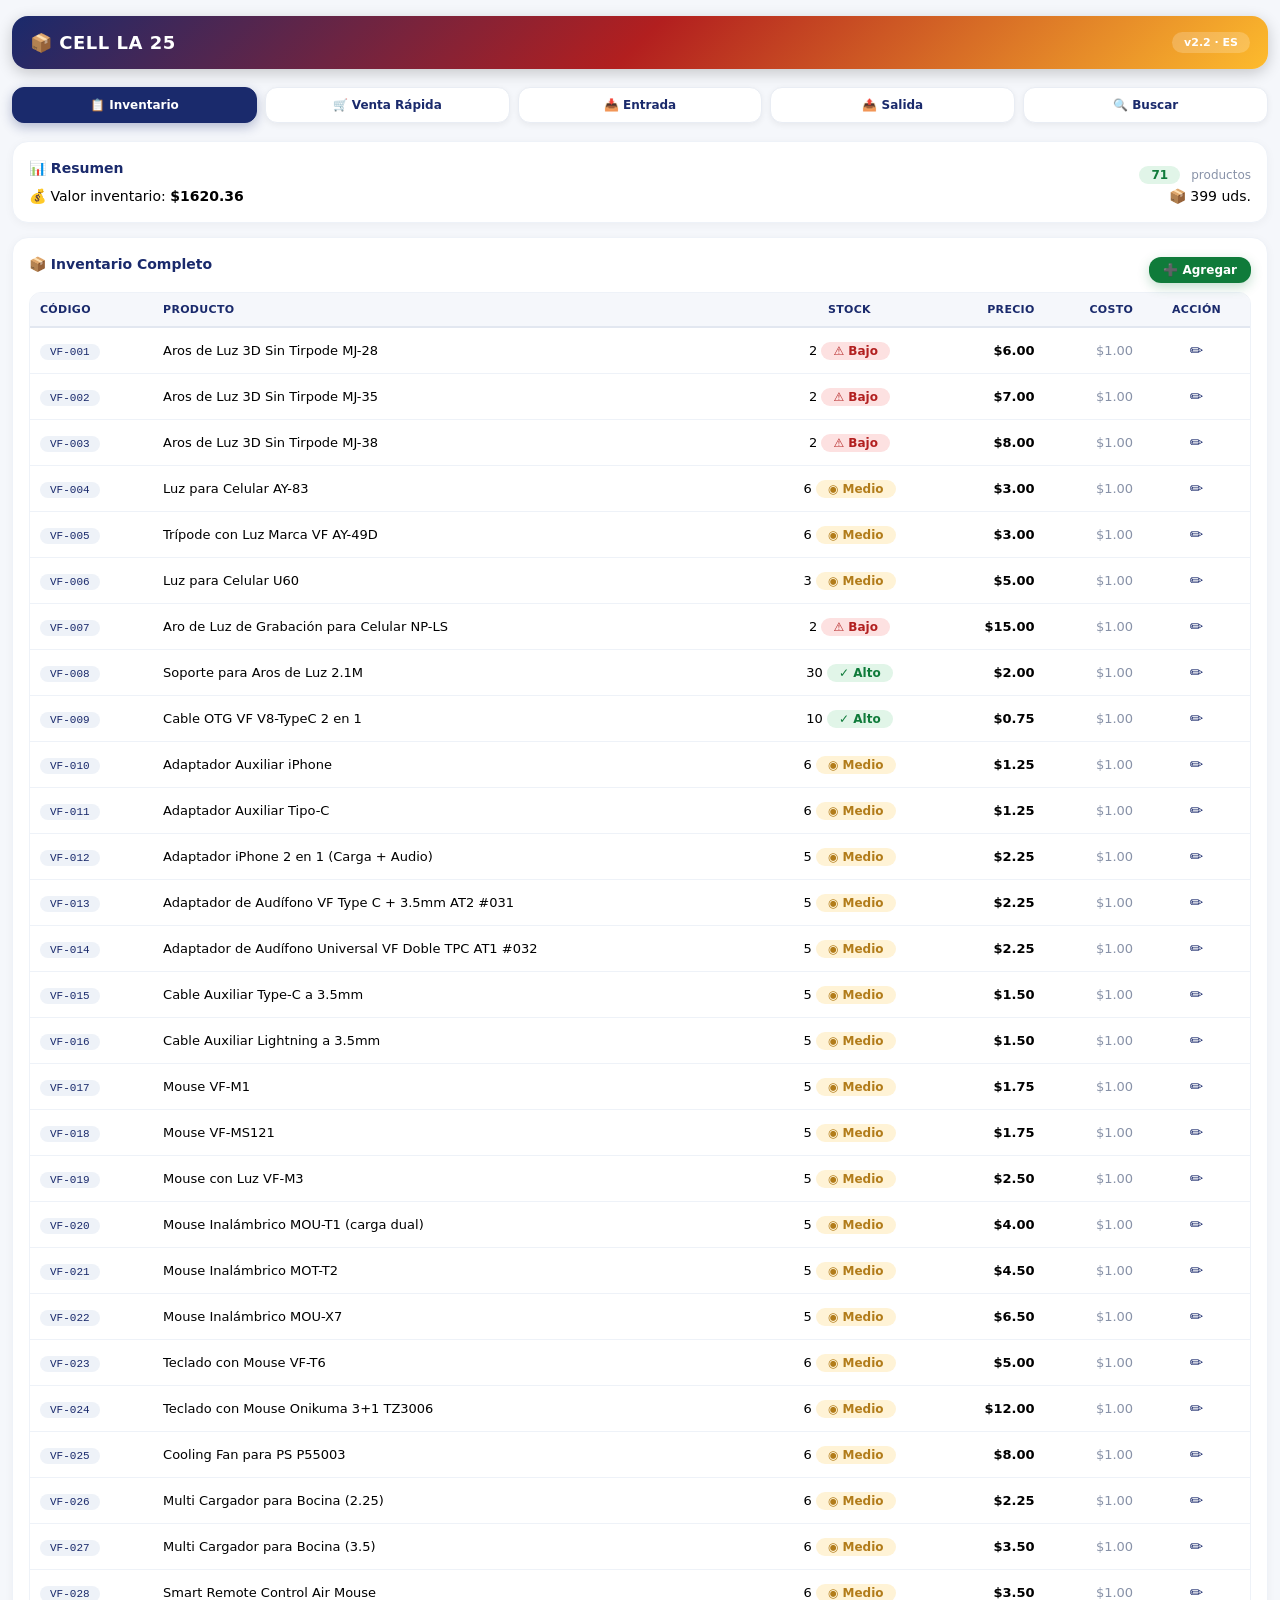
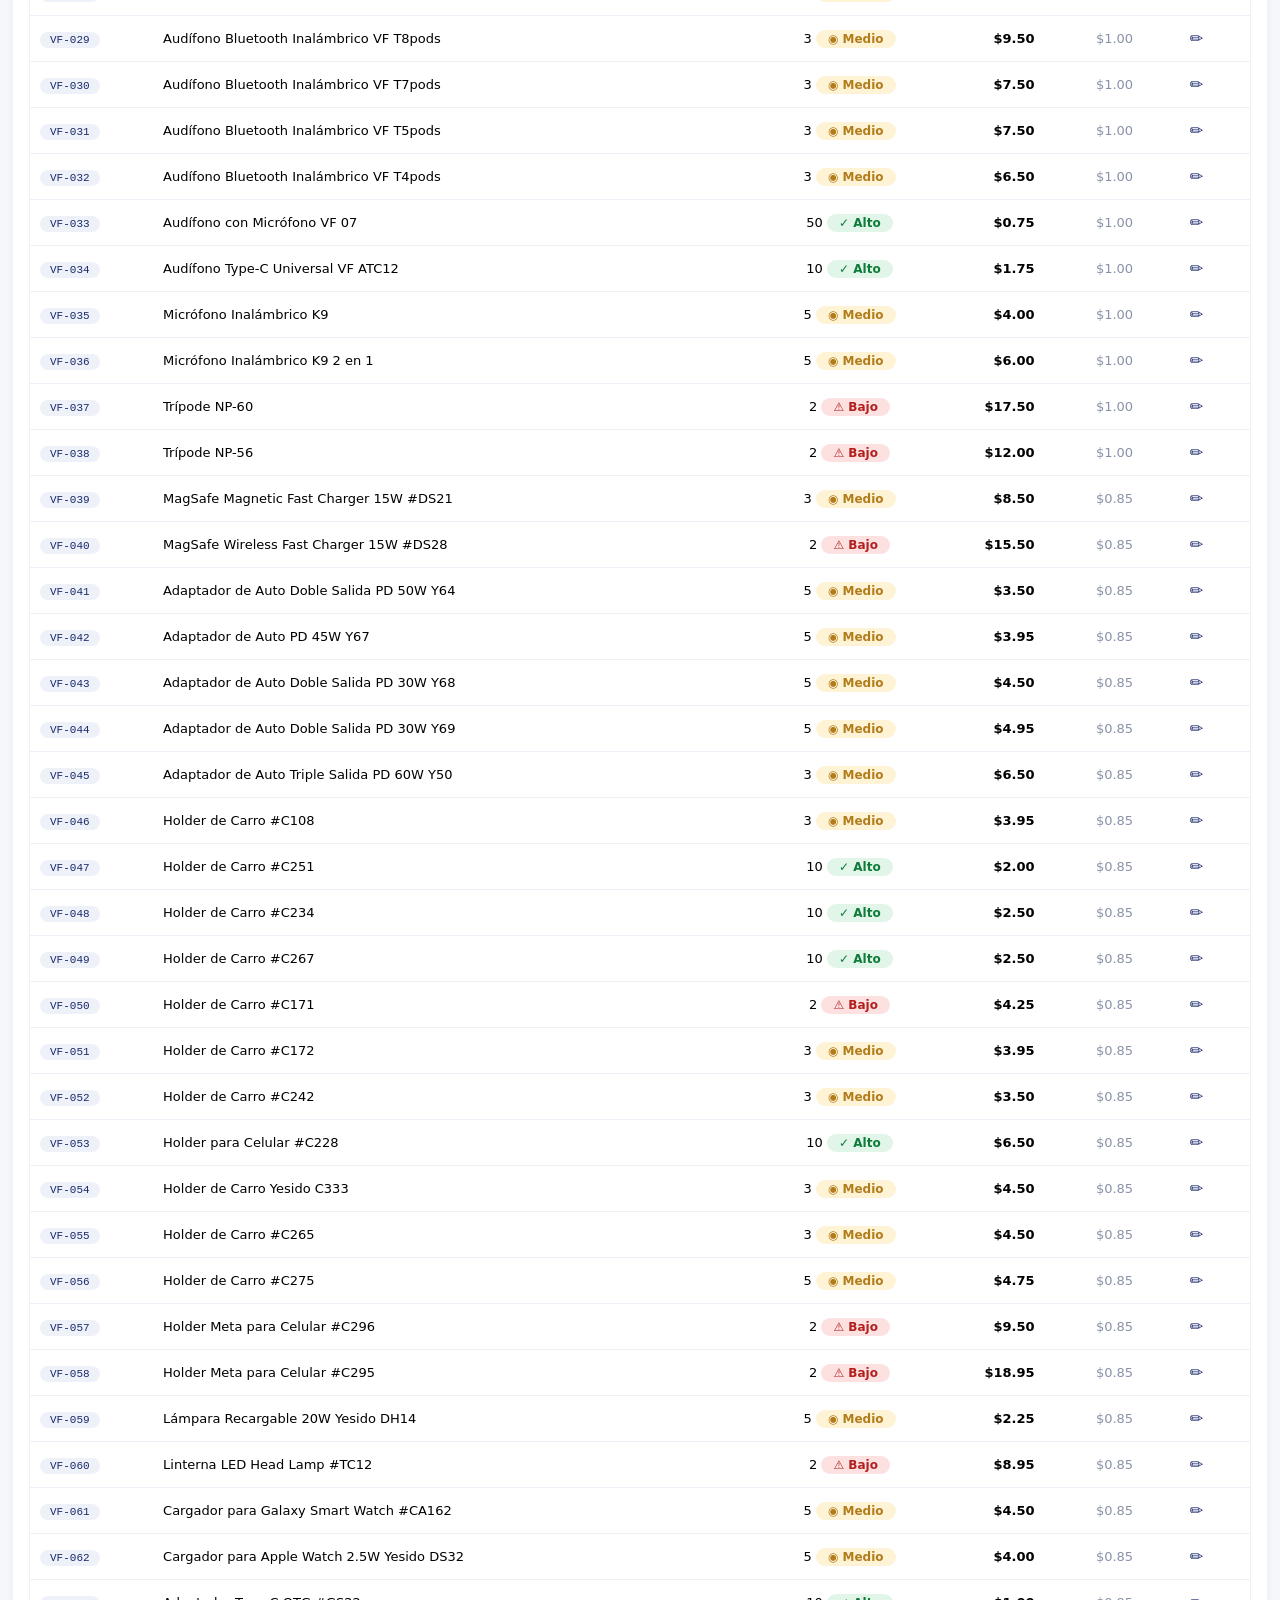
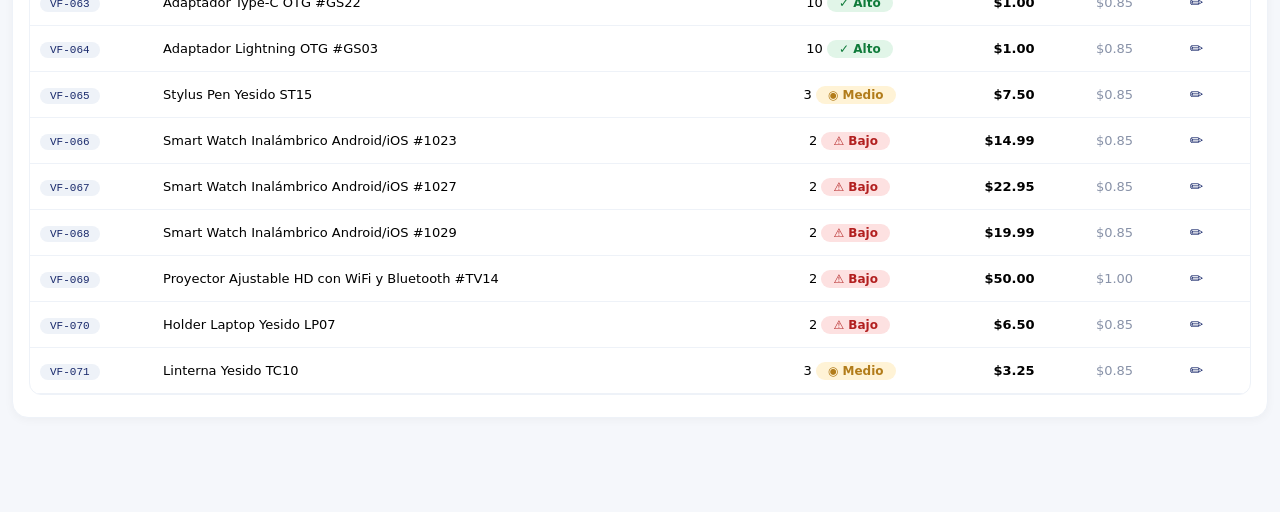
==== 6.html @ 913d0e4a "Add files via upload subir sistema" ====
<!DOCTYPE html>
<html lang="es">
<head>
    <meta charset="UTF-8" />
    <meta name="viewport" content="width=device-width, initial-scale=1.0, maximum-scale=1.0, user-scalable=yes" />
    <title>CELL LA 25 - Sistema de Inventario</title>
    <style>
        * {
            margin: 0;
            padding: 0;
            box-sizing: border-box;
            font-family: 'Segoe UI', system-ui, -apple-system, sans-serif;
        }
        body {
            background: #f5f7fb;
            min-height: 100vh;
            padding: 16px 12px 80px 12px;
        }
        .header {
            display: flex;
            justify-content: space-between;
            align-items: center;
            background: linear-gradient(135deg, #1a2a6c 0%, #b21f1f 50%, #fdbb2d 100%);
            padding: 16px 18px;
            border-radius: 16px;
            color: white;
            margin-bottom: 18px;
            box-shadow: 0 4px 15px rgba(0, 0, 0, 0.2);
        }
        .header h1 {
            font-size: 18px;
            font-weight: 700;
            letter-spacing: 0.5px;
        }
        .header .badge {
            background: rgba(255, 255, 255, 0.2);
            padding: 4px 12px;
            border-radius: 30px;
            font-size: 11px;
            font-weight: 600;
        }
        .nav {
            display: flex;
            gap: 8px;
            flex-wrap: wrap;
            margin-bottom: 18px;
        }
        .nav button {
            flex: 1;
            min-width: 60px;
            padding: 10px 6px;
            border: none;
            border-radius: 12px;
            background: white;
            color: #1a2a6c;
            font-weight: 600;
            font-size: 12px;
            box-shadow: 0 2px 6px rgba(0, 0, 0, 0.06);
            transition: 0.2s;
            cursor: pointer;
            border: 1px solid #e9edf4;
        }
        .nav button.active {
            background: #1a2a6c;
            color: white;
            border-color: #1a2a6c;
            box-shadow: 0 4px 12px rgba(26, 42, 108, 0.3);
        }
        .nav button:active {
            transform: scale(0.95);
        }
        .panel {
            display: none;
            animation: fadeUp 0.25s ease;
        }
        .panel.active {
            display: block;
        }
        @keyframes fadeUp {
            0% {
                opacity: 0;
                transform: translateY(12px);
            }
            100% {
                opacity: 1;
                transform: translateY(0);
            }
        }
        .card {
            background: white;
            border-radius: 16px;
            padding: 18px 16px;
            margin-bottom: 14px;
            box-shadow: 0 2px 10px rgba(0, 0, 0, 0.04);
            border: 1px solid #eef2f8;
        }
        .card-title {
            font-size: 14px;
            font-weight: 700;
            color: #1a2a6c;
            margin-bottom: 12px;
            display: flex;
            align-items: center;
            gap: 8px;
        }
        .input-group {
            display: flex;
            gap: 10px;
            flex-wrap: wrap;
            margin-bottom: 12px;
        }
        .input-group input,
        .input-group select {
            flex: 1;
            min-width: 140px;
            padding: 12px 14px;
            border: 1.5px solid #e2e7f0;
            border-radius: 12px;
            font-size: 15px;
            background: #fafbfc;
            outline: none;
            transition: 0.2s;
        }
        .input-group input:focus,
        .input-group select:focus {
            border-color: #1a2a6c;
            background: white;
            box-shadow: 0 0 0 3px rgba(26, 42, 108, 0.1);
        }
        .btn {
            padding: 12px 22px;
            border: none;
            border-radius: 12px;
            font-weight: 700;
            font-size: 14px;
            cursor: pointer;
            transition: 0.2s;
            background: #eef2f8;
            color: #1a2a6c;
        }
        .btn:active {
            transform: scale(0.96);
        }
        .btn-primary {
            background: #1a2a6c;
            color: white;
            box-shadow: 0 4px 12px rgba(26, 42, 108, 0.25);
        }
        .btn-success {
            background: #0f7b3a;
            color: white;
            box-shadow: 0 4px 12px rgba(15, 123, 58, 0.25);
        }
        .btn-danger {
            background: #b21f1f;
            color: white;
            box-shadow: 0 4px 12px rgba(178, 31, 31, 0.25);
        }
        .btn-warning {
            background: #d48c1c;
            color: white;
            box-shadow: 0 4px 12px rgba(212, 140, 28, 0.25);
        }
        .btn-outline {
            background: transparent;
            border: 1.5px solid #1a2a6c;
            color: #1a2a6c;
        }
        .btn-sm {
            padding: 6px 14px;
            font-size: 12px;
        }
        .btn-block {
            width: 100%;
            justify-content: center;
            display: flex;
        }
        .table-wrap {
            overflow-x: auto;
            -webkit-overflow-scrolling: touch;
            margin: 8px 0 4px 0;
            border-radius: 12px;
            border: 1px solid #eef2f8;
        }
        table {
            width: 100%;
            border-collapse: collapse;
            font-size: 13px;
            min-width: 500px;
        }
        th {
            background: #f5f7fb;
            text-align: left;
            padding: 10px 10px;
            font-weight: 700;
            color: #1a2a6c;
            border-bottom: 2px solid #e2e7f0;
            font-size: 11px;
            text-transform: uppercase;
            letter-spacing: 0.3px;
            white-space: nowrap;
        }
        td {
            padding: 9px 10px;
            border-bottom: 1px solid #eef2f8;
            vertical-align: middle;
        }
        .text-muted {
            color: #8892a8;
            font-size: 12px;
        }
        .text-success {
            color: #0f7b3a;
            font-weight: 700;
        }
        .text-danger {
            color: #b21f1f;
            font-weight: 700;
        }
        .badge-stock {
            display: inline-block;
            padding: 2px 12px;
            border-radius: 30px;
            font-size: 12px;
            font-weight: 700;
        }
        .badge-stock.alto {
            background: #e1f5e8;
            color: #0f7b3a;
        }
        .badge-stock.medio {
            background: #fff3d6;
            color: #b27c1a;
        }
        .badge-stock.bajo {
            background: #fde1e1;
            color: #b21f1f;
        }
        .scan-area {
            background: #f0f4ff;
            border: 2px dashed #1a2a6c;
            border-radius: 16px;
            padding: 30px 16px;
            text-align: center;
            margin-bottom: 14px;
        }
        .scan-area input {
            width: 100%;
            padding: 16px;
            font-size: 20px;
            text-align: center;
            border: 2px solid #1a2a6c;
            border-radius: 12px;
            background: white;
            font-weight: 600;
            letter-spacing: 2px;
        }
        .scan-result {
            background: #f8faff;
            border-radius: 12px;
            padding: 16px;
            margin-top: 12px;
            border-left: 4px solid #1a2a6c;
        }
        .flex {
            display: flex;
            gap: 10px;
            flex-wrap: wrap;
            align-items: center;
        }
        .flex-between {
            display: flex;
            justify-content: space-between;
            align-items: center;
            flex-wrap: wrap;
            gap: 8px;
        }
        .gap-8 {
            gap: 8px;
        }
        .mt-8 {
            margin-top: 8px;
        }
        .mb-8 {
            margin-bottom: 8px;
        }
        .w-full {
            width: 100%;
        }
        .text-center {
            text-align: center;
        }
        .total-row {
            background: #f5f7fb;
            font-weight: 700;
        }
        .empty-state {
            padding: 30px 10px;
            text-align: center;
            color: #8892a8;
        }
        .empty-state span {
            font-size: 40px;
            display: block;
            margin-bottom: 10px;
        }
        .toast {
            position: fixed;
            bottom: 20px;
            left: 50%;
            transform: translateX(-50%);
            background: #1a2a6c;
            color: white;
            padding: 14px 28px;
            border-radius: 40px;
            font-weight: 600;
            font-size: 14px;
            box-shadow: 0 8px 30px rgba(0, 0, 0, 0.25);
            z-index: 999;
            opacity: 0;
            transition: 0.3s;
            pointer-events: none;
            max-width: 90%;
            text-align: center;
        }
        .toast.show {
            opacity: 1;
            transform: translateX(-50%) translateY(0);
        }
        .toast.success {
            background: #0f7b3a;
        }
        .toast.error {
            background: #b21f1f;
        }
        .codigo-badge {
            background: #eef2f8;
            padding: 2px 10px;
            border-radius: 30px;
            font-family: monospace;
            font-size: 11px;
            color: #1a2a6c;
        }
        /* Modal */
        .modal-overlay {
            display: none;
            position: fixed;
            top: 0;
            left: 0;
            width: 100%;
            height: 100%;
            background: rgba(0, 0, 0, 0.5);
            z-index: 1000;
            justify-content: center;
            align-items: center;
            padding: 20px;
        }
        .modal-overlay.active {
            display: flex;
        }
        .modal {
            background: white;
            border-radius: 20px;
            padding: 24px 20px;
            max-width: 420px;
            width: 100%;
            box-shadow: 0 20px 60px rgba(0, 0, 0, 0.3);
            animation: fadeUp 0.2s ease;
        }
        .modal h3 {
            font-size: 18px;
            color: #1a2a6c;
            margin-bottom: 16px;
        }
        .modal label {
            font-size: 13px;
            font-weight: 600;
            color: #1a2a6c;
            display: block;
            margin-top: 10px;
        }
        .modal input {
            width: 100%;
            padding: 10px 14px;
            border: 1.5px solid #e2e7f0;
            border-radius: 12px;
            font-size: 15px;
            margin-top: 4px;
            background: #fafbfc;
            outline: none;
        }
        .modal input:focus {
            border-color: #1a2a6c;
            background: white;
        }
        .modal .btn-group {
            display: flex;
            gap: 10px;
            margin-top: 18px;
        }
        .modal .btn-group .btn {
            flex: 1;
        }
        .edit-btn {
            background: none;
            border: none;
            color: #1a2a6c;
            font-size: 16px;
            cursor: pointer;
            padding: 4px 8px;
            border-radius: 8px;
            transition: 0.2s;
        }
        .edit-btn:hover {
            background: #eef2f8;
        }
        /* Ticket / Print */
        .ticket {
            display: none;
            background: white;
            padding: 20px;
            font-family: 'Courier New', monospace;
            font-size: 14px;
            line-height: 1.6;
            max-width: 300px;
            margin: 0 auto;
        }
        .ticket .center {
            text-align: center;
        }
        .ticket .line {
            border-top: 1px dashed #999;
            margin: 8px 0;
        }
        .ticket .total {
            font-size: 18px;
            font-weight: 700;
        }
        .ticket .small {
            font-size: 12px;
            color: #666;
        }
        @media print {
            body * {
                visibility: hidden;
            }
            .ticket,
            .ticket * {
                visibility: visible;
            }
            .ticket {
                display: block !important;
                position: absolute;
                left: 0;
                top: 0;
                width: 100%;
                max-width: 300px;
                padding: 20px;
                margin: 0 auto;
            }
            .no-print {
                display: none !important;
            }
        }
        @media (max-width: 480px) {
            .header h1 {
                font-size: 15px;
            }
            .nav button {
                font-size: 10px;
                padding: 8px 4px;
                min-width: 48px;
            }
            .btn {
                font-size: 13px;
                padding: 10px 16px;
            }
            .input-group input,
            .input-group select {
                font-size: 14px;
                padding: 10px 12px;
            }
            .card {
                padding: 14px 12px;
            }
            table {
                font-size: 12px;
                min-width: 420px;
            }
            th,
            td {
                padding: 6px 8px;
            }
        }
    </style>
</head>
<body>

    <!-- HEADER -->
    <div class="header">
        <h1>📦 CELL LA 25</h1>
        <span class="badge">v2.2 · ES</span>
    </div>

    <!-- NAV -->
    <div class="nav" id="mainNav">
        <button class="active" data-panel="panel-inventario">📋 Inventario</button>
        <button data-panel="panel-venta">🛒 Venta Rápida</button>
        <button data-panel="panel-entrada">📥 Entrada</button>
        <button data-panel="panel-salida">📤 Salida</button>
        <button data-panel="panel-buscar">🔍 Buscar</button>
    </div>

    <!-- TOAST -->
    <div class="toast" id="toast"></div>

    <!-- TICKET (para imprimir) -->
    <div class="ticket" id="ticket">
        <div class="center">
            <strong>CELL LA 25</strong><br>
            <span class="small">Tel: 0000-0000</span><br>
            <span class="small" id="ticketFecha"></span>
        </div>
        <div class="line"></div>
        <div id="ticketItems"></div>
        <div class="line"></div>
        <div class="center total">
            Total: <span id="ticketTotal">$0.00</span>
        </div>
        <div class="line"></div>
        <div class="center small">¡Gracias por tu compra!</div>
    </div>

    <!-- MODAL EDITAR -->
    <div class="modal-overlay" id="modalEditar">
        <div class="modal">
            <h3>✏️ Editar Producto</h3>
            <label>Código</label>
            <input id="editCodigo" readonly style="background:#f0f2f6;">
            <label>Nombre</label>
            <input id="editNombre">
            <label>Precio (venta)</label>
            <input id="editPrecio" type="number" step="0.01">
            <label>Costo</label>
            <input id="editCosto" type="number" step="0.01">
            <label>Stock</label>
            <input id="editStock" type="number" step="1">
            <div class="btn-group">
                <button class="btn btn-success" id="editGuardar">💾 Guardar</button>
                <button class="btn btn-danger" id="editEliminar">🗑 Eliminar</button>
                <button class="btn btn-outline" id="editCancelar">Cancelar</button>
            </div>
        </div>
    </div>

    <!-- MODAL AGREGAR -->
    <div class="modal-overlay" id="modalAgregar">
        <div class="modal">
            <h3>➕ Agregar Producto</h3>
            <label>Código (deja vacío para auto-generar)</label>
            <input id="agregarCodigo" placeholder="Ej: 1234567890123 o VF-999">
            <label>Nombre *</label>
            <input id="agregarNombre" placeholder="Nombre del producto">
            <label>Precio (venta) *</label>
            <input id="agregarPrecio" type="number" step="0.01" placeholder="0.00">
            <label>Costo *</label>
            <input id="agregarCosto" type="number" step="0.01" placeholder="0.00">
            <label>Stock *</label>
            <input id="agregarStock" type="number" step="1" placeholder="0">
            <div class="btn-group">
                <button class="btn btn-success" id="agregarGuardar">💾 Guardar</button>
                <button class="btn btn-outline" id="agregarCancelar">Cancelar</button>
            </div>
        </div>
    </div>

    <!-- ========== PANEL INVENTARIO ========== -->
    <div class="panel active" id="panel-inventario">
        <div class="card">
            <div class="flex-between">
                <div class="card-title">📊 Resumen</div>
                <div>
                    <span class="badge-stock alto" id="totalProductos">0</span>
                    <span class="text-muted" style="margin-left:6px;">productos</span>
                </div>
            </div>
            <div class="flex gap-8" style="font-size:14px;">
                <span>💰 Valor inventario: <strong id="valorTotal">$0.00</strong></span>
                <span style="margin-left:auto;">📦 <span id="totalUnidades">0</span> uds.</span>
            </div>
        </div>
        <div class="card">
            <div class="flex-between">
                <div class="card-title">📦 Inventario Completo</div>
                <button class="btn btn-success btn-sm" id="btnAbrirAgregar">➕ Agregar</button>
            </div>
            <div class="table-wrap">
                <table>
                    <thead>
                        <tr>
                            <th>Código</th>
                            <th>Producto</th>
                            <th style="text-align:center;">Stock</th>
                            <th style="text-align:right;">Precio</th>
                            <th style="text-align:right;">Costo</th>
                            <th style="text-align:center;">Acción</th>
                        </tr>
                    </thead>
                    <tbody id="inventarioBody">
                    </tbody>
                </table>
            </div>
        </div>
    </div>

    <!-- ========== PANEL VENTA RÁPIDA ========== -->
    <div class="panel" id="panel-venta">
        <div class="card">
            <div class="card-title">📷 Escanear / Vender</div>
            <div class="scan-area">
                <p style="color:#1a2a6c;font-weight:600;margin-bottom:12px;">Escanea o escribe el código</p>
                <input type="text" id="scanInput" placeholder="Código de barras o VF-xxx" autofocus>
                <div style="margin-top:10px;font-size:13px;color:#8892a8;">
                    ⚡ 1 segundo · solo 2 clics
                </div>
            </div>
            <div id="scanResult" class="scan-result" style="display:none;">
                <div id="productoEncontrado"></div>
                <div class="flex mt-8">
                    <button class="btn btn-success" id="btnVenderConfirm" style="flex:1;">✅ Vender (1 ud.)</button>
                    <button class="btn btn-outline" id="btnVenderCancel">Cancelar</button>
                </div>
                <div class="flex mt-8">
                    <input type="number" id="ventaCantidad" value="1" min="1" style="flex:1;padding:10px;border:1.5px solid #e2e7f0;border-radius:12px;font-size:15px;width:70px;">
                    <button class="btn btn-primary" id="btnVenderMulti" style="flex:2;">Vender cantidad</button>
                </div>
            </div>
        </div>
        <div class="card">
            <div class="card-title">🕐 Últimas ventas</div>
            <div id="ultimasVentas" class="text-muted" style="padding:8px 0;">Sin ventas registradas</div>
        </div>
    </div>

    <!-- ========== PANEL ENTRADA ========== -->
    <div class="panel" id="panel-entrada">
        <div class="card">
            <div class="card-title">📥 Entrada de Mercancía</div>
            <div class="input-group">
                <input type="text" id="entradaCodigo" placeholder="Código (VF-xxx o barras)">
                <input type="number" id="entradaCantidad" placeholder="Cantidad" value="1" min="1">
            </div>
            <button class="btn btn-success btn-block" id="btnEntrada">✅ Agregar Stock</button>
        </div>
        <div class="card">
            <div class="card-title">📋 Últimos movimientos</div>
            <div id="movimientosLista" class="text-muted" style="padding:8px 0;">Sin movimientos</div>
        </div>
    </div>

    <!-- ========== PANEL SALIDA ========== -->
    <div class="panel" id="panel-salida">
        <div class="card">
            <div class="card-title">📤 Salida / Ajuste</div>
            <div class="input-group">
                <input type="text" id="salidaCodigo" placeholder="Código (VF-xxx o barras)">
                <input type="number" id="salidaCantidad" placeholder="Cantidad" value="1" min="1">
            </div>
            <button class="btn btn-danger btn-block" id="btnSalida">➖ Quitar Stock</button>
        </div>
    </div>

    <!-- ========== PANEL BUSCAR ========== -->
    <div class="panel" id="panel-buscar">
        <div class="card">
            <div class="card-title">🔍 Buscar Producto</div>
            <div class="input-group">
                <input type="text" id="buscarInput" placeholder="Escribe nombre o código...">
            </div>
            <div id="buscarResultados" class="text-muted" style="padding:8px 0;">Escribe para buscar</div>
        </div>
    </div>

    <script>
        // ============================================
        //  DATA: 71 productos importados
        // ============================================
        const productosBase = [
            { codigo: "VF-001", nombre: "Aros de Luz 3D Sin Tirpode MJ-28", precio: 6, costo: 1, stock: 2 },
            { codigo: "VF-002", nombre: "Aros de Luz 3D Sin Tirpode MJ-35", precio: 7, costo: 1, stock: 2 },
            { codigo: "VF-003", nombre: "Aros de Luz 3D Sin Tirpode MJ-38", precio: 8, costo: 1, stock: 2 },
            { codigo: "VF-004", nombre: "Luz para Celular AY-83", precio: 3, costo: 1, stock: 6 },
            { codigo: "VF-005", nombre: "Trípode con Luz Marca VF AY-49D", precio: 3, costo: 1, stock: 6 },
            { codigo: "VF-006", nombre: "Luz para Celular U60", precio: 5, costo: 1, stock: 3 },
            { codigo: "VF-007", nombre: "Aro de Luz de Grabación para Celular NP-LS", precio: 15, costo: 1, stock: 2 },
            { codigo: "VF-008", nombre: "Soporte para Aros de Luz 2.1M", precio: 2, costo: 1, stock: 30 },
            { codigo: "VF-009", nombre: "Cable OTG VF V8-TypeC 2 en 1", precio: 0.75, costo: 1, stock: 10 },
            { codigo: "VF-010", nombre: "Adaptador Auxiliar iPhone", precio: 1.25, costo: 1, stock: 6 },
            { codigo: "VF-011", nombre: "Adaptador Auxiliar Tipo-C", precio: 1.25, costo: 1, stock: 6 },
            { codigo: "VF-012", nombre: "Adaptador iPhone 2 en 1 (Carga + Audio)", precio: 2.25, costo: 1, stock: 5 },
            { codigo: "VF-013", nombre: "Adaptador de Audífono VF Type C + 3.5mm AT2 #031", precio: 2.25, costo: 1,
            stock: 5 },
            { codigo: "VF-014", nombre: "Adaptador de Audífono Universal VF Doble TPC AT1 #032", precio: 2.25, costo: 1,
                stock: 5 },
            { codigo: "VF-015", nombre: "Cable Auxiliar Type-C a 3.5mm", precio: 1.5, costo: 1, stock: 5 },
            { codigo: "VF-016", nombre: "Cable Auxiliar Lightning a 3.5mm", precio: 1.5, costo: 1, stock: 5 },
            { codigo: "VF-017", nombre: "Mouse VF-M1", precio: 1.75, costo: 1, stock: 5 },
            { codigo: "VF-018", nombre: "Mouse VF-MS121", precio: 1.75, costo: 1, stock: 5 },
            { codigo: "VF-019", nombre: "Mouse con Luz VF-M3", precio: 2.5, costo: 1, stock: 5 },
            { codigo: "VF-020", nombre: "Mouse Inalámbrico MOU-T1 (carga dual)", precio: 4, costo: 1, stock: 5 },
            { codigo: "VF-021", nombre: "Mouse Inalámbrico MOT-T2", precio: 4.5, costo: 1, stock: 5 },
            { codigo: "VF-022", nombre: "Mouse Inalámbrico MOU-X7", precio: 6.5, costo: 1, stock: 5 },
            { codigo: "VF-023", nombre: "Teclado con Mouse VF-T6", precio: 5, costo: 1, stock: 6 },
            { codigo: "VF-024", nombre: "Teclado con Mouse Onikuma 3+1 TZ3006", precio: 12, costo: 1, stock: 6 },
            { codigo: "VF-025", nombre: "Cooling Fan para PS P55003", precio: 8, costo: 1, stock: 6 },
            { codigo: "VF-026", nombre: "Multi Cargador para Bocina (2.25)", precio: 2.25, costo: 1, stock: 6 },
            { codigo: "VF-027", nombre: "Multi Cargador para Bocina (3.5)", precio: 3.5, costo: 1, stock: 6 },
            { codigo: "VF-028", nombre: "Smart Remote Control Air Mouse", precio: 3.5, costo: 1, stock: 6 },
            { codigo: "VF-029", nombre: "Audífono Bluetooth Inalámbrico VF T8pods", precio: 9.5, costo: 1, stock: 3 },
            { codigo: "VF-030", nombre: "Audífono Bluetooth Inalámbrico VF T7pods", precio: 7.5, costo: 1, stock: 3 },
            { codigo: "VF-031", nombre: "Audífono Bluetooth Inalámbrico VF T5pods", precio: 7.5, costo: 1, stock: 3 },
            { codigo: "VF-032", nombre: "Audífono Bluetooth Inalámbrico VF T4pods", precio: 6.5, costo: 1, stock: 3 },
            { codigo: "VF-033", nombre: "Audífono con Micrófono VF 07", precio: 0.75, costo: 1, stock: 50 },
            { codigo: "VF-034", nombre: "Audífono Type-C Universal VF ATC12", precio: 1.75, costo: 1, stock: 10 },
            { codigo: "VF-035", nombre: "Micrófono Inalámbrico K9", precio: 4, costo: 1, stock: 5 },
            { codigo: "VF-036", nombre: "Micrófono Inalámbrico K9 2 en 1", precio: 6, costo: 1, stock: 5 },
            { codigo: "VF-037", nombre: "Trípode NP-60", precio: 17.5, costo: 1, stock: 2 },
            { codigo: "VF-038", nombre: "Trípode NP-56", precio: 12, costo: 1, stock: 2 },
            { codigo: "VF-039", nombre: "MagSafe Magnetic Fast Charger 15W #DS21", precio: 8.5, costo: 0.85, stock: 3 },
            { codigo: "VF-040", nombre: "MagSafe Wireless Fast Charger 15W #DS28", precio: 15.5, costo: 0.85, stock: 2 },
            { codigo: "VF-041", nombre: "Adaptador de Auto Doble Salida PD 50W Y64", precio: 3.5, costo: 0.85, stock: 5 },
            { codigo: "VF-042", nombre: "Adaptador de Auto PD 45W Y67", precio: 3.95, costo: 0.85, stock: 5 },
            { codigo: "VF-043", nombre: "Adaptador de Auto Doble Salida PD 30W Y68", precio: 4.5, costo: 0.85, stock: 5 },
            { codigo: "VF-044", nombre: "Adaptador de Auto Doble Salida PD 30W Y69", precio: 4.95, costo: 0.85, stock: 5 },
            { codigo: "VF-045", nombre: "Adaptador de Auto Triple Salida PD 60W Y50", precio: 6.5, costo: 0.85, stock: 3 },
            { codigo: "VF-046", nombre: "Holder de Carro #C108", precio: 3.95, costo: 0.85, stock: 3 },
            { codigo: "VF-047", nombre: "Holder de Carro #C251", precio: 2, costo: 0.85, stock: 10 },
            { codigo: "VF-048", nombre: "Holder de Carro #C234", precio: 2.5, costo: 0.85, stock: 10 },
            { codigo: "VF-049", nombre: "Holder de Carro #C267", precio: 2.5, costo: 0.85, stock: 10 },
            { codigo: "VF-050", nombre: "Holder de Carro #C171", precio: 4.25, costo: 0.85, stock: 2 },
            { codigo: "VF-051", nombre: "Holder de Carro #C172", precio: 3.95, costo: 0.85, stock: 3 },
            { codigo: "VF-052", nombre: "Holder de Carro #C242", precio: 3.5, costo: 0.85, stock: 3 },
            { codigo: "VF-053", nombre: "Holder para Celular #C228", precio: 6.5, costo: 0.85, stock: 10 },
            { codigo: "VF-054", nombre: "Holder de Carro Yesido C333", precio: 4.5, costo: 0.85, stock: 3 },
            { codigo: "VF-055", nombre: "Holder de Carro #C265", precio: 4.5, costo: 0.85, stock: 3 },
            { codigo: "VF-056", nombre: "Holder de Carro #C275", precio: 4.75, costo: 0.85, stock: 5 },
            { codigo: "VF-057", nombre: "Holder Meta para Celular #C296", precio: 9.5, costo: 0.85, stock: 2 },
            { codigo: "VF-058", nombre: "Holder Meta para Celular #C295", precio: 18.95, costo: 0.85, stock: 2 },
            { codigo: "VF-059", nombre: "Lámpara Recargable 20W Yesido DH14", precio: 2.25, costo: 0.85, stock: 5 },
            { codigo: "VF-060", nombre: "Linterna LED Head Lamp #TC12", precio: 8.95, costo: 0.85, stock: 2 },
            { codigo: "VF-061", nombre: "Cargador para Galaxy Smart Watch #CA162", precio: 4.5, costo: 0.85, stock: 5 },
            { codigo: "VF-062", nombre: "Cargador para Apple Watch 2.5W Yesido DS32", precio: 4, costo: 0.85, stock: 5 },
            { codigo: "VF-063", nombre: "Adaptador Type-C OTG #GS22", precio: 1, costo: 0.85, stock: 10 },
            { codigo: "VF-064", nombre: "Adaptador Lightning OTG #GS03", precio: 1, costo: 0.85, stock: 10 },
            { codigo: "VF-065", nombre: "Stylus Pen Yesido ST15", precio: 7.5, costo: 0.85, stock: 3 },
            { codigo: "VF-066", nombre: "Smart Watch Inalámbrico Android/iOS #1023", precio: 14.99, costo: 0.85,
            stock: 2 },
            { codigo: "VF-067", nombre: "Smart Watch Inalámbrico Android/iOS #1027", precio: 22.95, costo: 0.85,
            stock: 2 },
            { codigo: "VF-068", nombre: "Smart Watch Inalámbrico Android/iOS #1029", precio: 19.99, costo: 0.85,
            stock: 2 },
            { codigo: "VF-069", nombre: "Proyector Ajustable HD con WiFi y Bluetooth #TV14", precio: 50, costo: 1,
                stock: 2 },
            { codigo: "VF-070", nombre: "Holder Laptop Yesido LP07", precio: 6.5, costo: 0.85, stock: 2 },
            { codigo: "VF-071", nombre: "Linterna Yesido TC10", precio: 3.25, costo: 0.85, stock: 3 }
        ];

        // ============================================
        //  STORAGE
        // ============================================
        let productos = [];
        let ultimaVenta = null;

        function loadData() {
            const saved = localStorage.getItem('vf_inventario');
            if (saved) {
                try {
                    productos = JSON.parse(saved);
                    return;
                } catch (e) {}
            }
            productos = JSON.parse(JSON.stringify(productosBase));
            saveData();
        }

        function saveData() {
            localStorage.setItem('vf_inventario', JSON.stringify(productos));
            renderAll();
        }

        // ============================================
        //  HELPERS
        // ============================================
        function findProducto(codigo) {
            return productos.find(p => p.codigo === codigo || p.codigo === codigo.trim());
        }

        function formatMoneda(val) {
            return '$' + val.toFixed(2);
        }

        function toast(msg, tipo) {
            const el = document.getElementById('toast');
            el.textContent = msg;
            el.className = 'toast show ' + (tipo || '');
            clearTimeout(el._timer);
            el._timer = setTimeout(() => { el.className = 'toast'; }, 2500);
        }

        function getStockBadge(stock) {
            if (stock >= 10) return '<span class="badge-stock alto">✓ Alto</span>';
            if (stock >= 3) return '<span class="badge-stock medio">◉ Medio</span>';
            return '<span class="badge-stock bajo">⚠ Bajo</span>';
        }

        // ============================================
        //  TICKET (Imprimir)
        // ============================================
        function imprimirTicket(venta) {
            const ticket = document.getElementById('ticket');
            const fecha = new Date().toLocaleString('es-PA');
            document.getElementById('ticketFecha').textContent = fecha;

            let itemsHtml = '';
            let total = 0;
            venta.items.forEach(item => {
                const subtotal = item.cantidad * item.precio;
                total += subtotal;
                itemsHtml +=
                    `${item.nombre}<br>${item.cantidad} x ${formatMoneda(item.precio)} = ${formatMoneda(subtotal)}<br>`;
            });
            document.getElementById('ticketItems').innerHTML = itemsHtml;
            document.getElementById('ticketTotal').textContent = formatMoneda(total);

            ticket.style.display = 'block';
            setTimeout(() => {
                window.print();
                setTimeout(() => {
                    ticket.style.display = 'none';
                }, 500);
            }, 300);
        }

        // ============================================
        //  RENDER
        // ============================================
        function renderInventario() {
            const tbody = document.getElementById('inventarioBody');
            if (productos.length === 0) {
                tbody.innerHTML =
                '<tr><td colspan="6" class="empty-state"><span>📭</span>No hay productos</td></tr>';
                return;
            }
            let html = '';
            let totalValor = 0;
            let totalUds = 0;
            productos.forEach(p => {
                const val = p.stock * p.precio;
                totalValor += val;
                totalUds += p.stock;
                html += `<tr>
                    <td><span class="codigo-badge">${p.codigo}</span></td>
                    <td>${p.nombre}</td>
                    <td style="text-align:center;">${p.stock} ${getStockBadge(p.stock)}</td>
                    <td style="text-align:right;font-weight:600;">${formatMoneda(p.precio)}</td>
                    <td style="text-align:right;color:#8892a8;">${formatMoneda(p.costo)}</td>
                    <td style="text-align:center;">
                        <button class="edit-btn" data-codigo="${p.codigo}" title="Editar">✏️</button>
                    </td>
                </tr>`;
            });
            tbody.innerHTML = html;
            document.getElementById('totalProductos').textContent = productos.length;
            document.getElementById('totalUnidades').textContent = totalUds;
            document.getElementById('valorTotal').textContent = formatMoneda(totalValor);

            document.querySelectorAll('.edit-btn').forEach(btn => {
                btn.addEventListener('click', function() {
                    abrirModal(this.dataset.codigo);
                });
            });
        }

        function renderUltimasVentas() {
            const el = document.getElementById('ultimasVentas');
            const ventas = JSON.parse(localStorage.getItem('vf_ventas') || '[]');
            if (ventas.length === 0) {
                el.innerHTML = '<span class="text-muted">Sin ventas registradas</span>';
                return;
            }
            const ultimas = ventas.slice(-5).reverse();
            el.innerHTML = ultimas.map(v =>
                `<div style="padding:6px 0;border-bottom:1px solid #f0f2f6;font-size:13px;">
                    <strong>${v.producto}</strong> · ${v.cantidad} uds · ${formatMoneda(v.total)} 
                    <span class="text-muted" style="float:right;">${v.fecha}</span>
                </div>`
            ).join('');
        }

        function renderMovimientos() {
            const el = document.getElementById('movimientosLista');
            const movs = JSON.parse(localStorage.getItem('vf_movimientos') || '[]');
            if (movs.length === 0) {
                el.innerHTML = '<span class="text-muted">Sin movimientos</span>';
                return;
            }
            const ultimos = movs.slice(-8).reverse();
            el.innerHTML = ultimos.map(m =>
                `<div style="padding:5px 0;border-bottom:1px solid #f0f2f6;font-size:13px;">
                    ${m.tipo === 'entrada' ? '📥' : '📤'} <strong>${m.producto}</strong> 
                    ${m.cantidad} uds · ${formatMoneda(m.total)} 
                    <span class="text-muted" style="float:right;">${m.fecha}</span>
                </div>`
            ).join('');
        }

        function renderAll() {
            renderInventario();
            renderUltimasVentas();
            renderMovimientos();
        }

        // ============================================
        //  MODAL EDITAR
        // ============================================
        let editandoCodigo = null;

        function abrirModal(codigo) {
            const p = findProducto(codigo);
            if (!p) return;
            editandoCodigo = codigo;
            document.getElementById('editCodigo').value = p.codigo;
            document.getElementById('editNombre').value = p.nombre;
            document.getElementById('editPrecio').value = p.precio;
            document.getElementById('editCosto').value = p.costo;
            document.getElementById('editStock').value = p.stock;
            document.getElementById('modalEditar').classList.add('active');
        }

        function cerrarModal() {
            document.getElementById('modalEditar').classList.remove('active');
            editandoCodigo = null;
        }

        function guardarEdicion() {
            if (!editandoCodigo) return;
            const p = findProducto(editandoCodigo);
            if (!p) return;
            const nombre = document.getElementById('editNombre').value.trim();
            const precio = parseFloat(document.getElementById('editPrecio').value);
            const costo = parseFloat(document.getElementById('editCosto').value);
            const stock = parseInt(document.getElementById('editStock').value);
            if (!nombre) { toast('El nombre no puede estar vacío', 'error'); return; }
            if (isNaN(precio) || precio < 0) { toast('Precio inválido', 'error'); return; }
            if (isNaN(costo) || costo < 0) { toast('Costo inválido', 'error'); return; }
            if (isNaN(stock) || stock < 0) { toast('Stock inválido', 'error'); return; }
            p.nombre = nombre;
            p.precio = precio;
            p.costo = costo;
            p.stock = stock;
            saveData();
            cerrarModal();
            toast('✅ Producto actualizado', 'success');
        }

        function eliminarProducto() {
            if (!editandoCodigo) return;
            if (!confirm('¿Eliminar este producto permanentemente?')) return;
            const idx = productos.findIndex(p => p.codigo === editandoCodigo);
            if (idx === -1) return;
            productos.splice(idx, 1);
            saveData();
            cerrarModal();
            toast('🗑 Producto eliminado', 'success');
        }

        // ============================================
        //  MODAL AGREGAR
        // ============================================
        function abrirAgregar() {
            document.getElementById('agregarCodigo').value = '';
            document.getElementById('agregarNombre').value = '';
            document.getElementById('agregarPrecio').value = '';
            document.getElementById('agregarCosto').value = '';
            document.getElementById('agregarStock').value = '';
            document.getElementById('modalAgregar').classList.add('active');
            document.getElementById('agregarNombre').focus();
        }

        function cerrarAgregar() {
            document.getElementById('modalAgregar').classList.remove('active');
        }

        function guardarAgregar() {
            let codigo = document.getElementById('agregarCodigo').value.trim();
            const nombre = document.getElementById('agregarNombre').value.trim();
            const precio = parseFloat(document.getElementById('agregarPrecio').value);
            const costo = parseFloat(document.getElementById('agregarCosto').value);
            const stock = parseInt(document.getElementById('agregarStock').value);

            if (!nombre) { toast('El nombre es obligatorio', 'error'); return; }
            if (isNaN(precio) || precio < 0) { toast('Precio inválido', 'error'); return; }
            if (isNaN(costo) || costo < 0) { toast('Costo inválido', 'error'); return; }
            if (isNaN(stock) || stock < 0) { toast('Stock inválido', 'error'); return; }

            if (!codigo) {
                const maxNum = productos.reduce((max, p) => {
                    const num = parseInt(p.codigo.replace('VF-', ''));
                    return num > max ? num : max;
                }, 0);
                const next = String(maxNum + 1).padStart(3, '0');
                codigo = 'VF-' + next;
            }

            if (findProducto(codigo)) {
                toast('Ya existe un producto con ese código', 'error');
                return;
            }

            productos.push({ codigo, nombre, precio, costo, stock });
            saveData();
            cerrarAgregar();
            toast('✅ Producto agregado: ' + nombre, 'success');
        }

        // ============================================
        //  SCAN / VENTA
        // ============================================
        let scanProducto = null;

        function handleScan(codigo) {
            if (!codigo || codigo.trim() === '') return;
            const p = findProducto(codigo.trim());
            const resultDiv = document.getElementById('scanResult');
            const infoDiv = document.getElementById('productoEncontrado');

            if (!p) {
                infoDiv.innerHTML = `<div style="color:#b21f1f;font-weight:600;">❌ Producto no encontrado</div>`;
                resultDiv.style.display = 'block';
                scanProducto = null;
                return;
            }
            scanProducto = p;
            infoDiv.innerHTML = `
                <div style="font-weight:700;font-size:16px;">${p.nombre}</div>
                <div style="display:flex;gap:16px;margin-top:6px;flex-wrap:wrap;">
                    <span>📦 Stock: <strong>${p.stock}</strong></span>
                    <span>💰 Precio: <strong>${formatMoneda(p.precio)}</strong></span>
                    <span><span class="codigo-badge">${p.codigo}</span></span>
                </div>
            `;
            resultDiv.style.display = 'block';
            document.getElementById('ventaCantidad').value = 1;
            document.getElementById('scanInput').value = '';
            document.getElementById('scanInput').focus();
        }

        function venderProducto(cantidad) {
            if (!scanProducto) {
                toast('Escanea un producto primero', 'error');
                return;
            }
            cantidad = parseInt(cantidad) || 1;
            if (cantidad <= 0) {
                toast('Cantidad inválida', 'error');
                return;
            }
            if (scanProducto.stock < cantidad) {
                toast('Stock insuficiente (disponible: ' + scanProducto.stock + ')', 'error');
                return;
            }
            scanProducto.stock -= cantidad;
            saveData();

            const ventaItem = {
                nombre: scanProducto.nombre,
                cantidad: cantidad,
                precio: scanProducto.precio
            };

            const ventas = JSON.parse(localStorage.getItem('vf_ventas') || '[]');
            ventas.push({
                producto: scanProducto.nombre,
                cantidad: cantidad,
                total: cantidad * scanProducto.precio,
                fecha: new Date().toLocaleString('es-PA')
            });
            localStorage.setItem('vf_ventas', JSON.stringify(ventas));

            const movs = JSON.parse(localStorage.getItem('vf_movimientos') || '[]');
            movs.push({
                tipo: 'salida',
                producto: scanProducto.nombre,
                cantidad: cantidad,
                total: cantidad * scanProducto.precio,
                fecha: new Date().toLocaleString('es-PA')
            });
            localStorage.setItem('vf_movimientos', JSON.stringify(movs));

            toast('✅ Venta registrada: ' + scanProducto.nombre + ' x' + cantidad, 'success');

            // Guardar para ticket
            ultimaVenta = { items: [ventaItem] };

            document.getElementById('scanResult').style.display = 'none';
            scanProducto = null;
            document.getElementById('scanInput').focus();
            renderAll();

            // Preguntar si imprimir
            if (confirm('¿Imprimir ticket?')) {
                imprimirTicket(ultimaVenta);
            }
        }

        // ============================================
        //  EVENTOS
        // ============================================
        document.addEventListener('DOMContentLoaded', function() {
            loadData();

            document.querySelectorAll('#mainNav button').forEach(btn => {
                btn.addEventListener('click', function() {
                    document.querySelectorAll('#mainNav button').forEach(b => b.classList.remove(
                    'active'));
                    this.classList.add('active');
                    document.querySelectorAll('.panel').forEach(p => p.classList.remove('active'));
                    document.getElementById(this.dataset.panel).classList.add('active');
                    if (this.dataset.panel === 'panel-venta') {
                        document.getElementById('scanInput').focus();
                    }
                    if (this.dataset.panel === 'panel-buscar') {
                        document.getElementById('buscarInput').focus();
                    }
                });
            });

            document.getElementById('scanInput').addEventListener('keydown', function(e) {
                if (e.key === 'Enter') {
                    e.preventDefault();
                    handleScan(this.value);
                }
            });

            document.getElementById('btnVenderConfirm').addEventListener('click', function() {
                venderProducto(1);
            });
            document.getElementById('btnVenderMulti').addEventListener('click', function() {
                const cant = parseInt(document.getElementById('ventaCantidad').value) || 1;
                venderProducto(cant);
            });
            document.getElementById('btnVenderCancel').addEventListener('click', function() {
                document.getElementById('scanResult').style.display = 'none';
                scanProducto = null;
                document.getElementById('scanInput').focus();
            });

            document.getElementById('btnEntrada').addEventListener('click', function() {
                const codigo = document.getElementById('entradaCodigo').value.trim();
                const cantidad = parseInt(document.getElementById('entradaCantidad').value) || 1;
                if (!codigo) { toast('Ingresa un código', 'error'); return; }
                if (cantidad <= 0) { toast('Cantidad inválida', 'error'); return; }
                const p = findProducto(codigo);
                if (!p) { toast('Producto no encontrado', 'error'); return; }
                p.stock += cantidad;
                saveData();
                const movs = JSON.parse(localStorage.getItem('vf_movimientos') || '[]');
                movs.push({
                    tipo: 'entrada',
                    producto: p.nombre,
                    cantidad: cantidad,
                    total: cantidad * p.costo,
                    fecha: new Date().toLocaleString('es-PA')
                });
                localStorage.setItem('vf_movimientos', JSON.stringify(movs));
                toast('📥 Entrada registrada: ' + p.nombre + ' +' + cantidad, 'success');
                document.getElementById('entradaCodigo').value = '';
                document.getElementById('entradaCantidad').value = 1;
                renderAll();
            });

            document.getElementById('btnSalida').addEventListener('click', function() {
                const codigo = document.getElementById('salidaCodigo').value.trim();
                const cantidad = parseInt(document.getElementById('salidaCantidad').value) || 1;
                if (!codigo) { toast('Ingresa un código', 'error'); return; }
                if (cantidad <= 0) { toast('Cantidad inválida', 'error'); return; }
                const p = findProducto(codigo);
                if (!p) { toast('Producto no encontrado', 'error'); return; }
                if (p.stock < cantidad) {
                    toast('Stock insuficiente (disponible: ' + p.stock + ')', 'error');
                    return;
                }
                p.stock -= cantidad;
                saveData();
                const movs = JSON.parse(localStorage.getItem('vf_movimientos') || '[]');
                movs.push({
                    tipo: 'salida',
                    producto: p.nombre,
                    cantidad: cantidad,
                    total: cantidad * p.precio,
                    fecha: new Date().toLocaleString('es-PA')
                });
                localStorage.setItem('vf_movimientos', JSON.stringify(movs));
                toast('📤 Salida registrada: ' + p.nombre + ' -' + cantidad, 'success');
                document.getElementById('salidaCodigo').value = '';
                document.getElementById('salidaCantidad').value = 1;
                renderAll();
            });

            document.getElementById('buscarInput').addEventListener('input', function() {
                const q = this.value.toLowerCase().trim();
                const el = document.getElementById('buscarResultados');
                if (!q) { el.innerHTML = '<span class="text-muted">Escribe para buscar</span>'; return; }
                const results = productos.filter(p =>
                    p.nombre.toLowerCase().includes(q) ||
                    p.codigo.toLowerCase().includes(q)
                );
                if (results.length === 0) {
                    el.innerHTML = '<span class="text-muted">❌ No se encontraron productos</span>';
                    return;
                }
                el.innerHTML = results.map(p =>
                    `<div style="padding:8px 0;border-bottom:1px solid #f0f2f6;display:flex;justify-content:space-between;flex-wrap:wrap;gap:4px;">
                        <span><span class="codigo-badge">${p.codigo}</span> ${p.nombre}</span>
                        <span>📦 ${p.stock} · ${formatMoneda(p.precio)}</span>
                    </div>`
                ).join('');
            });

            document.getElementById('buscarInput').addEventListener('keydown', function(e) {
                if (e.key === 'Enter') {
                    this.value = '';
                    document.getElementById('buscarResultados').innerHTML =
                    '<span class="text-muted">Escribe para buscar</span>';
                }
            });

            document.getElementById('entradaCodigo').addEventListener('keydown', function(e) {
                if (e.key === 'Enter') { document.getElementById('btnEntrada').click(); }
            });
            document.getElementById('salidaCodigo').addEventListener('keydown', function(e) {
                if (e.key === 'Enter') { document.getElementById('btnSalida').click(); }
            });

            document.getElementById('editGuardar').addEventListener('click', guardarEdicion);
            document.getElementById('editCancelar').addEventListener('click', cerrarModal);
            document.getElementById('editEliminar').addEventListener('click', eliminarProducto);
            document.getElementById('modalEditar').addEventListener('click', function(e) {
                if (e.target === this) cerrarModal();
            });

            document.getElementById('btnAbrirAgregar').addEventListener('click', abrirAgregar);
            document.getElementById('agregarGuardar').addEventListener('click', guardarAgregar);
            document.getElementById('agregarCancelar').addEventListener('click', cerrarAgregar);
            document.getElementById('modalAgregar').addEventListener('click', function(e) {
                if (e.target === this) cerrarAgregar();
            });

            document.getElementById('agregarCodigo').addEventListener('keydown', function(e) {
                if (e.key === 'Enter') { document.getElementById('agregarNombre').focus(); }
            });
            document.getElementById('agregarNombre').addEventListener('keydown', function(e) {
                if (e.key === 'Enter') { document.getElementById('agregarPrecio').focus(); }
            });
            document.getElementById('agregarPrecio').addEventListener('keydown', function(e) {
                if (e.key === 'Enter') { document.getElementById('agregarCosto').focus(); }
            });
            document.getElementById('agregarCosto').addEventListener('keydown', function(e) {
                if (e.key === 'Enter') { document.getElementById('agregarStock').focus(); }
            });
            document.getElementById('agregarStock').addEventListener('keydown', function(e) {
                if (e.key === 'Enter') { document.getElementById('agregarGuardar').click(); }
            });

            renderAll();
            if (document.getElementById('panel-venta').classList.contains('active')) {
                document.getElementById('scanInput').focus();
            }
        });
    </script>
</body>
</html>
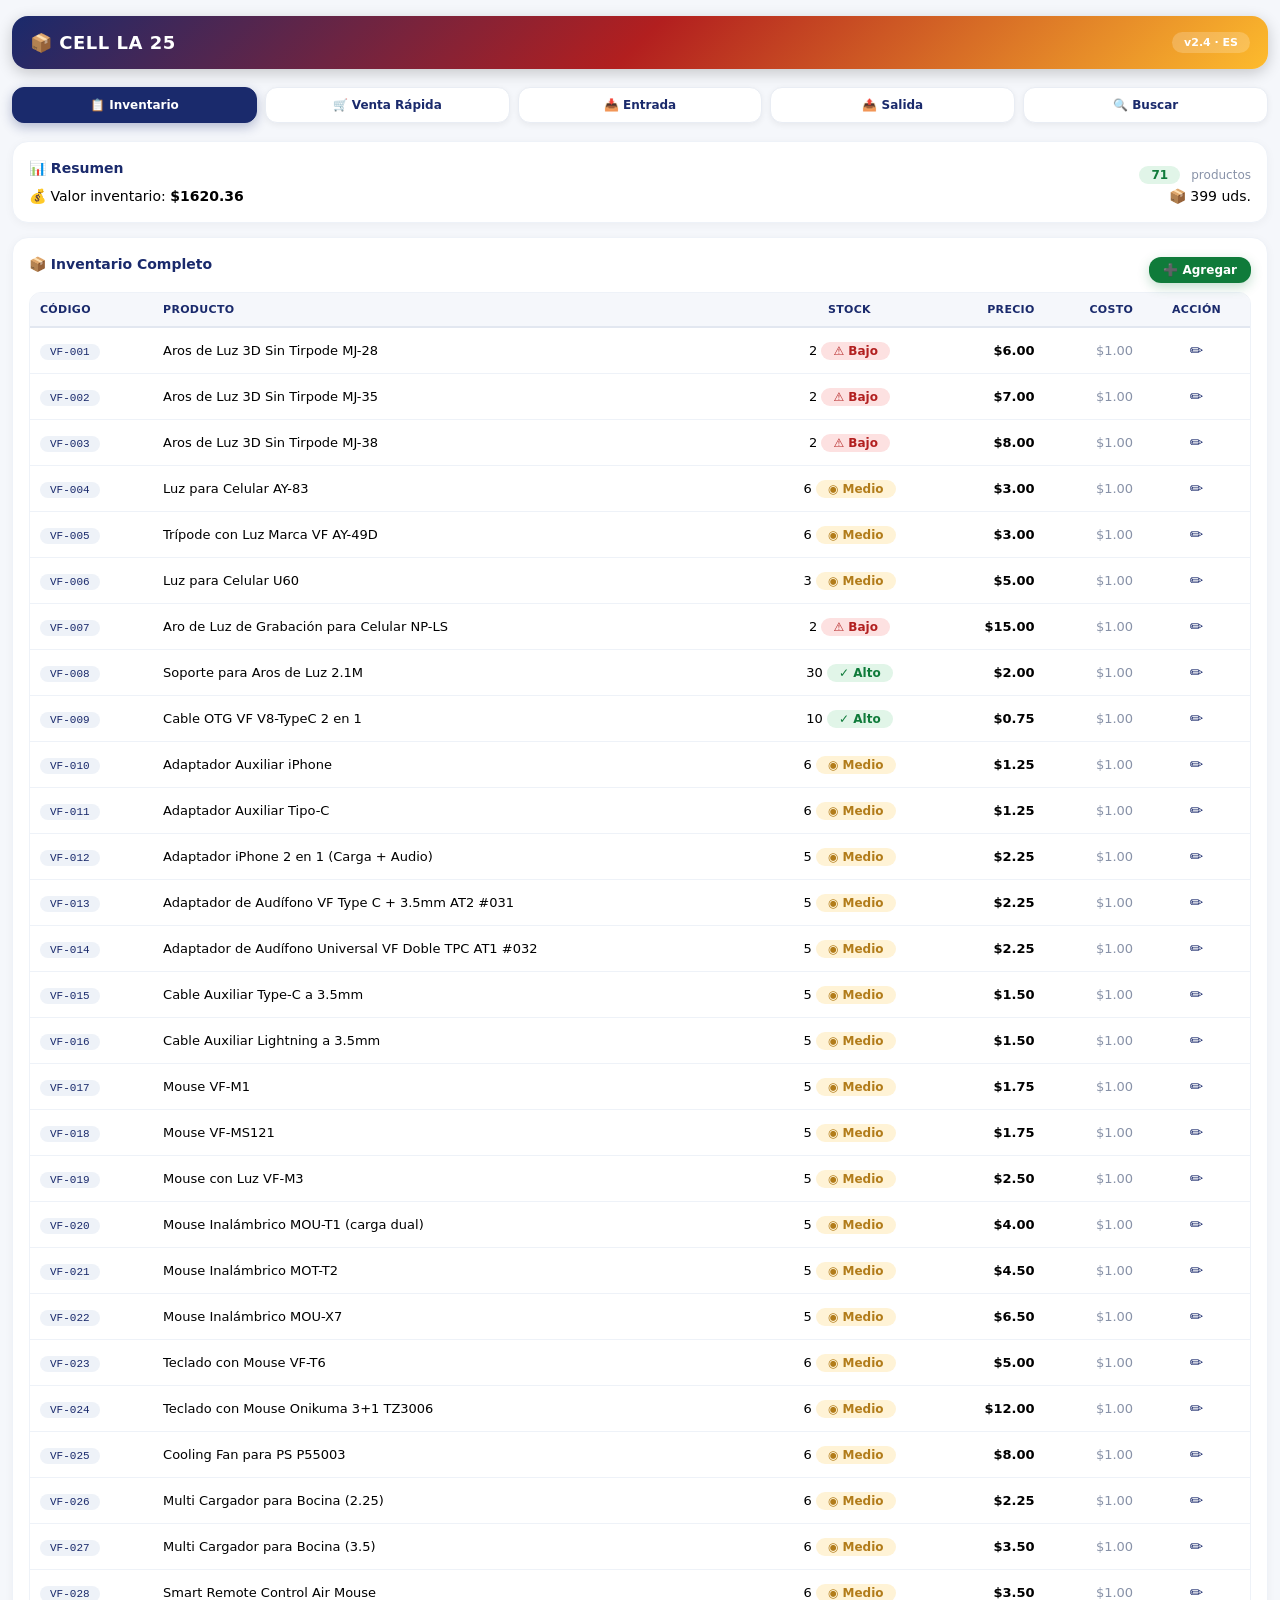
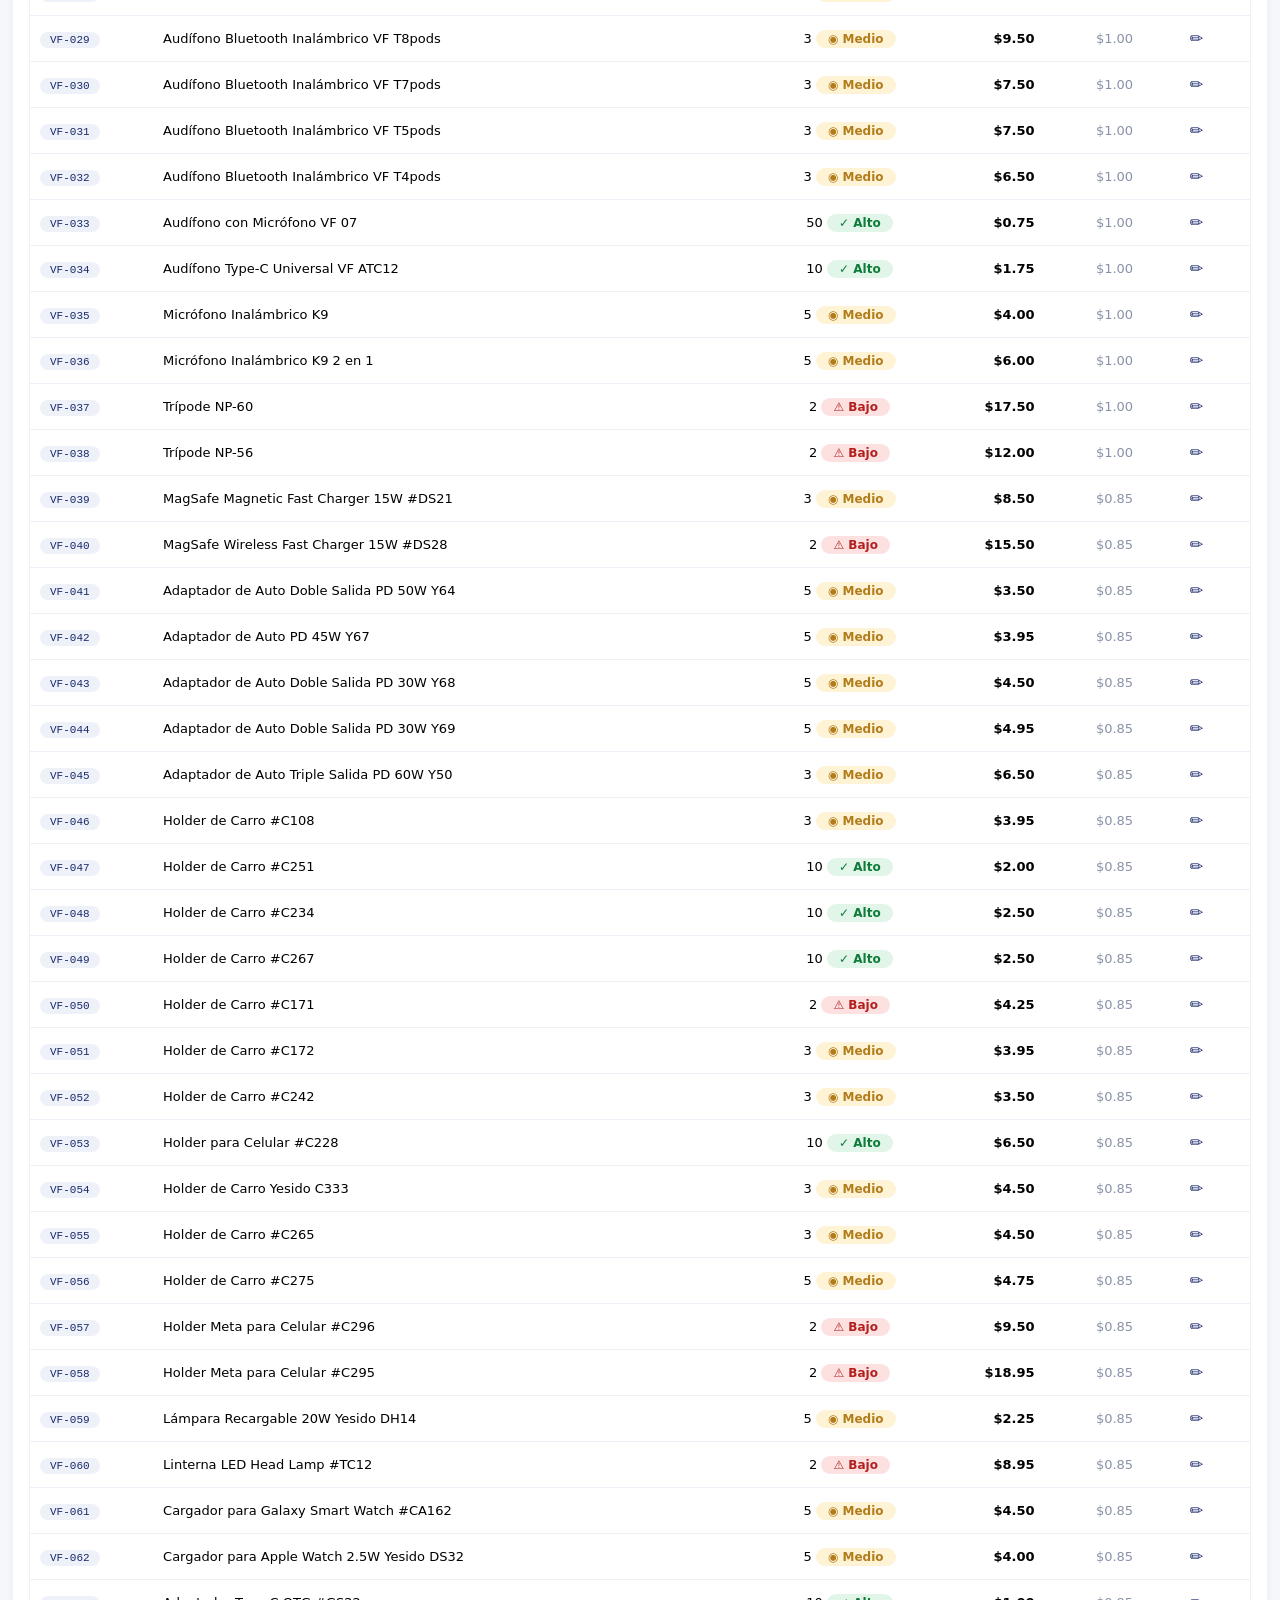
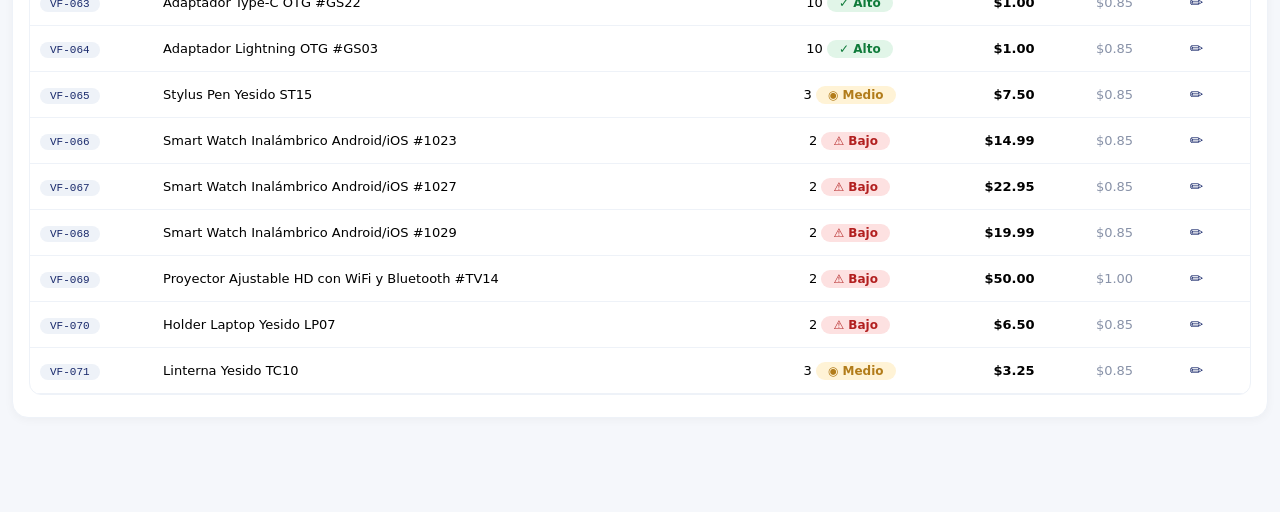
==== commit 61096442: "Update 6.html" ====
--- a/6.html
+++ b/6.html
@@ -379,7 +379,8 @@
             display: block;
             margin-top: 10px;
         }
-        .modal input {
+        .modal input,
+        .modal select {
             width: 100%;
             padding: 10px 14px;
             border: 1.5px solid #e2e7f0;
@@ -389,7 +390,8 @@
             background: #fafbfc;
             outline: none;
         }
-        .modal input:focus {
+        .modal input:focus,
+        .modal select:focus {
             border-color: #1a2a6c;
             background: white;
         }
@@ -440,6 +442,12 @@
             font-size: 12px;
             color: #666;
         }
+        .ticket .resguardo {
+            font-size: 16px;
+            font-weight: 700;
+            color: #b21f1f;
+            letter-spacing: 2px;
+        }
         @media print {
             body * {
                 visibility: hidden;
@@ -499,7 +507,7 @@
     <!-- HEADER -->
     <div class="header">
         <h1>📦 CELL LA 25</h1>
-        <span class="badge">v2.2 · ES</span>
+        <span class="badge">v2.4 · ES</span>
     </div>
 
     <!-- NAV -->
@@ -514,21 +522,62 @@
     <!-- TOAST -->
     <div class="toast" id="toast"></div>
 
-    <!-- TICKET (para imprimir) -->
+    <!-- TICKET (Cliente) -->
     <div class="ticket" id="ticket">
-        <div class="center">
-            <strong>CELL LA 25</strong><br>
-            <span class="small">Tel: 0000-0000</span><br>
-            <span class="small" id="ticketFecha"></span>
+        <div id="ticketContent">
+            <div class="center">
+                <strong>CELL LA 25</strong><br>
+                <span class="small">Tel: 0000-0000</span><br>
+                <span class="small" id="ticketFecha"></span>
+            </div>
+            <div class="line"></div>
+            <div id="ticketItems"></div>
+            <div class="line"></div>
+            <div class="center total">
+                Total: <span id="ticketTotal">$0.00</span>
+            </div>
+            <div class="center" id="ticketPago" style="font-size:13px;margin-top:4px;"></div>
+            <div class="line"></div>
+            <div class="center small">¡Gracias por tu compra!</div>
         </div>
-        <div class="line"></div>
-        <div id="ticketItems"></div>
-        <div class="line"></div>
-        <div class="center total">
-            Total: <span id="ticketTotal">$0.00</span>
+    </div>
+
+    <!-- TICKET DE RESPALDO -->
+    <div class="ticket" id="ticketRespaldo">
+        <div id="ticketRespaldoContent">
+            <div class="center">
+                <div class="resguardo">COPIA - RESGUARDO</div>
+                <strong>CELL LA 25</strong><br>
+                <span class="small">Tel: 0000-0000</span><br>
+                <span class="small" id="ticketRespaldoFecha"></span>
+            </div>
+            <div class="line"></div>
+            <div id="ticketRespaldoItems"></div>
+            <div class="line"></div>
+            <div class="center total">
+                Total: <span id="ticketRespaldoTotal">$0.00</span>
+            </div>
+            <div class="center" id="ticketRespaldoPago" style="font-size:13px;margin-top:4px;"></div>
+            <div class="line"></div>
+            <div class="center small">COPIA DE RESGUARDO</div>
         </div>
-        <div class="line"></div>
-        <div class="center small">¡Gracias por tu compra!</div>
+    </div>
+
+    <!-- MODAL PAGO -->
+    <div class="modal-overlay" id="modalPago">
+        <div class="modal">
+            <h3>💳 Forma de Pago</h3>
+            <label>Selecciona el método de pago</label>
+            <select id="pagoSelect">
+                <option value="YAPPY">A. YAPPY</option>
+                <option value="Efectivo">B. Efectivo (Cash)</option>
+                <option value="Tarjeta de Crédito">C. Tarjeta de Crédito</option>
+            </select>
+            <div class="btn-group">
+                <button class="btn btn-success" id="pagoConfirmar">✅ Confirmar Venta</button>
+                <button class="btn btn-outline" id="pagoCancelar">Cancelar</button>
+            </div>
+        </div>
     </div>
 
     <!-- MODAL EDITAR -->
@@ -683,7 +732,7 @@
 
     <script>
         // ============================================
-        //  DATA: 71 productos importados
+        //  DATA: 71 productos importados (igual que antes)
         // ============================================
         const productosBase = [
             { codigo: "VF-001", nombre: "Aros de Luz 3D Sin Tirpode MJ-28", precio: 6, costo: 1, stock: 2 },
@@ -814,13 +863,13 @@
         }
 
         // ============================================
-        //  TICKET (Imprimir)
-        // ============================================
-        function imprimirTicket(venta) {
-            const ticket = document.getElementById('ticket');
+        //  TICKET (Imprimir) - Con Pago
+        // ============================================
+        function imprimirTicket(venta, pago) {
             const fecha = new Date().toLocaleString('es-PA');
+
+            // --- Ticket Cliente ---
             document.getElementById('ticketFecha').textContent = fecha;
-
             let itemsHtml = '';
             let total = 0;
             venta.items.forEach(item => {
@@ -831,12 +880,32 @@
             });
             document.getElementById('ticketItems').innerHTML = itemsHtml;
             document.getElementById('ticketTotal').textContent = formatMoneda(total);
-
-            ticket.style.display = 'block';
+            document.getElementById('ticketPago').textContent = 'Pago: ' + pago;
+
+            // --- Ticket Respaldo ---
+            document.getElementById('ticketRespaldoFecha').textContent = fecha;
+            document.getElementById('ticketRespaldoItems').innerHTML = itemsHtml;
+            document.getElementById('ticketRespaldoTotal').textContent = formatMoneda(total);
+            document.getElementById('ticketRespaldoPago').textContent = 'Pago: ' + pago;
+
+            // --- Imprimir ambos ---
+            const ticketCliente = document.getElementById('ticket');
+            const ticketRespaldo = document.getElementById('ticketRespaldo');
+
+            ticketCliente.style.display = 'block';
+            ticketRespaldo.style.display = 'none';
+            
             setTimeout(() => {
                 window.print();
                 setTimeout(() => {
-                    ticket.style.display = 'none';
+                    ticketCliente.style.display = 'none';
+                    ticketRespaldo.style.display = 'block';
+                    setTimeout(() => {
+                        window.print();
+                        setTimeout(() => {
+                            ticketRespaldo.style.display = 'none';
+                        }, 500);
+                    }, 300);
                 }, 500);
             }, 300);
         }
@@ -893,6 +962,7 @@
                 `<div style="padding:6px 0;border-bottom:1px solid #f0f2f6;font-size:13px;">
                     <strong>${v.producto}</strong> · ${v.cantidad} uds · ${formatMoneda(v.total)} 
                     <span class="text-muted" style="float:right;">${v.fecha}</span>
+                    <span style="float:right;margin-right:10px;background:#eef2f8;padding:0 8px;border-radius:10px;font-size:11px;">${v.pago || 'N/A'}</span>
                 </div>`
             ).join('');
         }
@@ -1024,9 +1094,10 @@
         }
 
         // ============================================
-        //  SCAN / VENTA
+        //  SCAN / VENTA (con Pago)
         // ============================================
         let scanProducto = null;
+        let ventaPendienteCantidad = 0;
 
         function handleScan(codigo) {
             if (!codigo || codigo.trim() === '') return;
@@ -1069,6 +1140,17 @@
                 toast('Stock insuficiente (disponible: ' + scanProducto.stock + ')', 'error');
                 return;
             }
+            
+            // Guardar cantidad y mostrar modal de pago
+            ventaPendienteCantidad = cantidad;
+            document.getElementById('modalPago').classList.add('active');
+        }
+
+        function confirmarVentaConPago() {
+            const pago = document.getElementById('pagoSelect').value;
+            const cantidad = ventaPendienteCantidad;
+            
+            // Restar stock
             scanProducto.stock -= cantidad;
             saveData();
 
@@ -1083,6 +1165,7 @@
                 producto: scanProducto.nombre,
                 cantidad: cantidad,
                 total: cantidad * scanProducto.precio,
+                pago: pago,
                 fecha: new Date().toLocaleString('es-PA')
             });
             localStorage.setItem('vf_ventas', JSON.stringify(ventas));
@@ -1097,19 +1180,20 @@
             });
             localStorage.setItem('vf_movimientos', JSON.stringify(movs));
 
-            toast('✅ Venta registrada: ' + scanProducto.nombre + ' x' + cantidad, 'success');
-
-            // Guardar para ticket
+            toast('✅ Venta registrada: ' + scanProducto.nombre + ' x' + cantidad + ' (' + pago + ')', 'success');
+
             ultimaVenta = { items: [ventaItem] };
 
             document.getElementById('scanResult').style.display = 'none';
+            document.getElementById('modalPago').classList.remove('active');
+            
+            const p = scanProducto;
             scanProducto = null;
             document.getElementById('scanInput').focus();
             renderAll();
 
-            // Preguntar si imprimir
-            if (confirm('¿Imprimir ticket?')) {
-                imprimirTicket(ultimaVenta);
+            if (confirm('¿Imprimir ticket + resguardo?')) {
+                imprimirTicket(ultimaVenta, pago);
             }
         }
 
@@ -1122,7 +1206,7 @@
             document.querySelectorAll('#mainNav button').forEach(btn => {
                 btn.addEventListener('click', function() {
                     document.querySelectorAll('#mainNav button').forEach(b => b.classList.remove(
-                    'active'));
+                        'active'));
                     this.classList.add('active');
                     document.querySelectorAll('.panel').forEach(p => p.classList.remove('active'));
                     document.getElementById(this.dataset.panel).classList.add('active');
@@ -1153,6 +1237,14 @@
                 document.getElementById('scanResult').style.display = 'none';
                 scanProducto = null;
                 document.getElementById('scanInput').focus();
+            });
+
+            // Pago
+            document.getElementById('pagoConfirmar').addEventListener('click', confirmarVentaConPago);
+            document.getElementById('pagoCancelar').addEventListener('click', function() {
+                document.getElementById('modalPago').classList.remove('active');
+                ventaPendienteCantidad = 0;
+                toast('Venta cancelada', 'error');
             });
 
             document.getElementById('btnEntrada').addEventListener('click', function() {
@@ -1231,7 +1323,7 @@
                 if (e.key === 'Enter') {
                     this.value = '';
                     document.getElementById('buscarResultados').innerHTML =
-                    '<span class="text-muted">Escribe para buscar</span>';
+                        '<span class="text-muted">Escribe para buscar</span>';
                 }
             });
 
@@ -1279,4 +1371,4 @@
         });
     </script>
 </body>
-</html>+</html>
